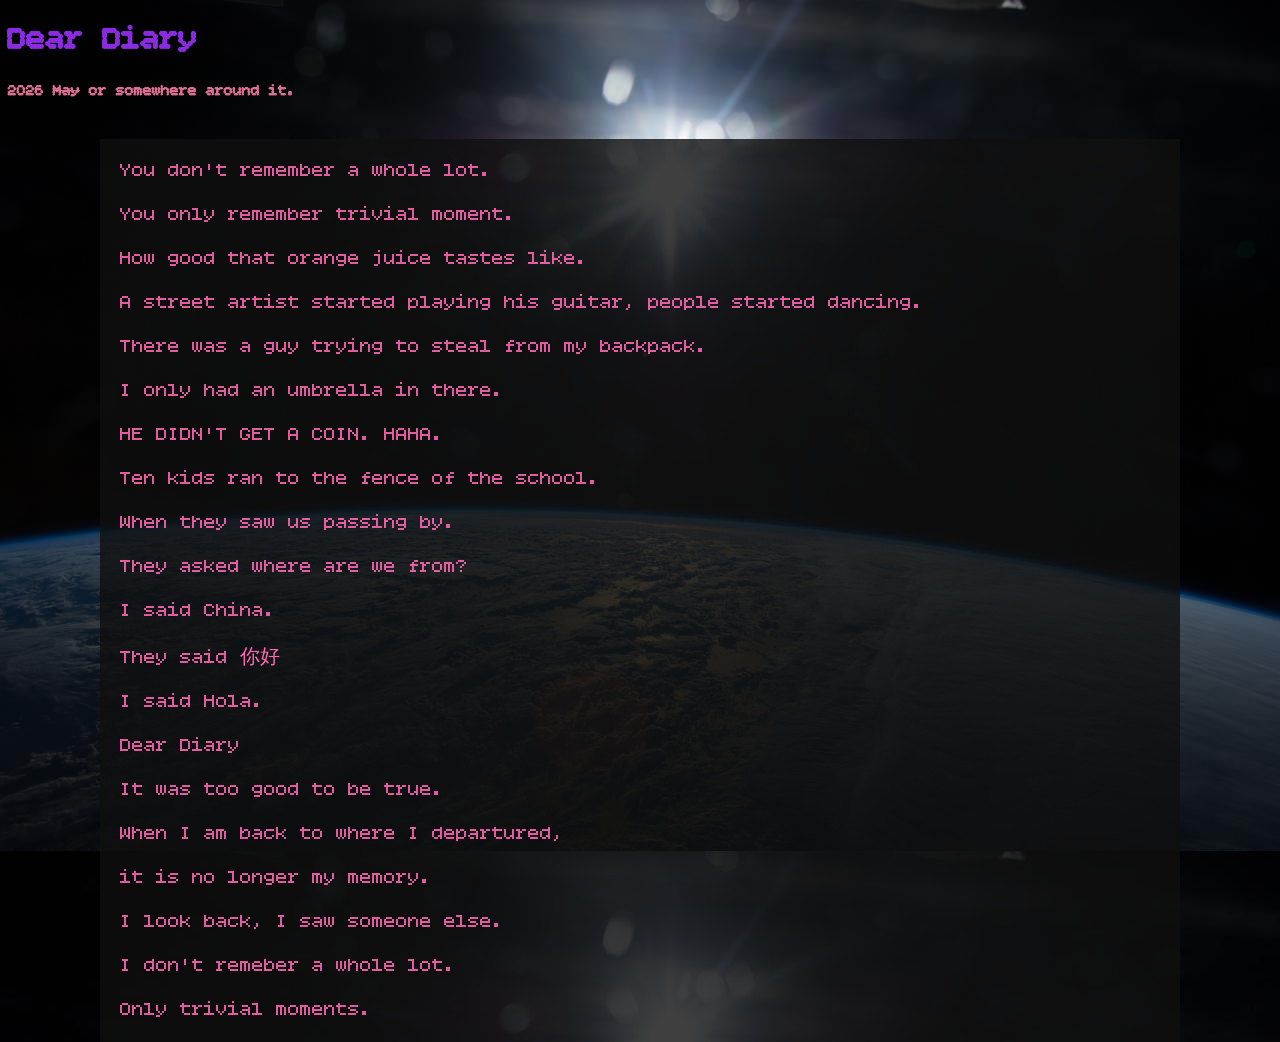
==== index.html @ c4a80efd "DearDiary" ====
<!doctype html>
<html lang="en">
    <head>
        <meta charset="UTF-8" />
        <link rel="stylesheet" type="text/css" href="./style.css" />
        <title>Web 3D Lyra Xiong</title>
    </head>
    <body>
        <h1>Dear Diary</h1>
        <h2>2026 <s>May</s> or somewhere around it.</h2>
        <p></p>
        <br />
        <div class="content">
            <p>You don't remember a whole lot.</p>
            <p>You only remember trivial moment.</p>
            <p>How good that orange juice tastes like.</p>
            <p>A street artist started playing his guitar, people started dancing.</p>
            <p>There was a guy trying to steal from my backpack.</p>
            <p>I only had an umbrella in there.</p>
            <p>HE DIDN'T GET A COIN. HAHA.</p>

            <p>Ten kids ran to the fence of the school.</p>
            <p>When they saw us passing by.</p>
            <p>They asked where are we from?</p>
            <p>I said China.</p>
            <p>They said 你好</p>
            <p>I said Hola.</p>
            <div class="DearDiary">
                <p>Dear Diary</p>
            </div>
            <p>It was too good to be true.</p>
            <p>When I am back to where I departured,</p>
            <p>it is no longer my memory.</p>
            <p>I look back, I saw someone else.</p>
            <p>I don't remeber a whole lot.</p>
            <p>Only trivial moments.</p>
        </div>
        <div class="link"></div>
    </body>
</html>
---- style.css ----
@import url('https://fonts.googleapis.com/css2?family=Bitcount+Single:wght@100..900&display=swap');

body {
  background-image: url(mainBG.jpg);
  /*background-size: auto;*/
  /*background-repeat: no-repeat;*/
  color: blueviolet;
  font-family: "Bitcount Single", system-ui;
  font-optical-sizing: auto;
  font-style: normal;
  /*background-size: cover;*/
}

a {
  color: palevioletred;
  position: relative;
  font-size: 30px;
  flex: 30%;
}

h1{
   text-align: left;
 position: relative;
  justify-content: center;
}

h2 {
  text-align: left;
  position: relative;
  font-size: 15px;
  color: palevioletred
}

div.content {
background-color:  rgba(16,16,16,0.8);
 padding-left: 20px;
 position: absolute;
 font-size: 25px;
 align-content: center;
 left: 100px;
 right: 100px;
 justify-content: center;
}

div.DearDiary{
  position: relative;
  color: blueviolet;
  align-content: left;
}

div.flex{
   justify-content: center;
  align-content: center;
    display: flex;
  text-align: center;
}

p{
  font-size: 20px;
  color: hotpink;

}

div.bgImg{
  position: fixed;
  z-index: -2;
  opacity: 30%;
  fill: blue;
}
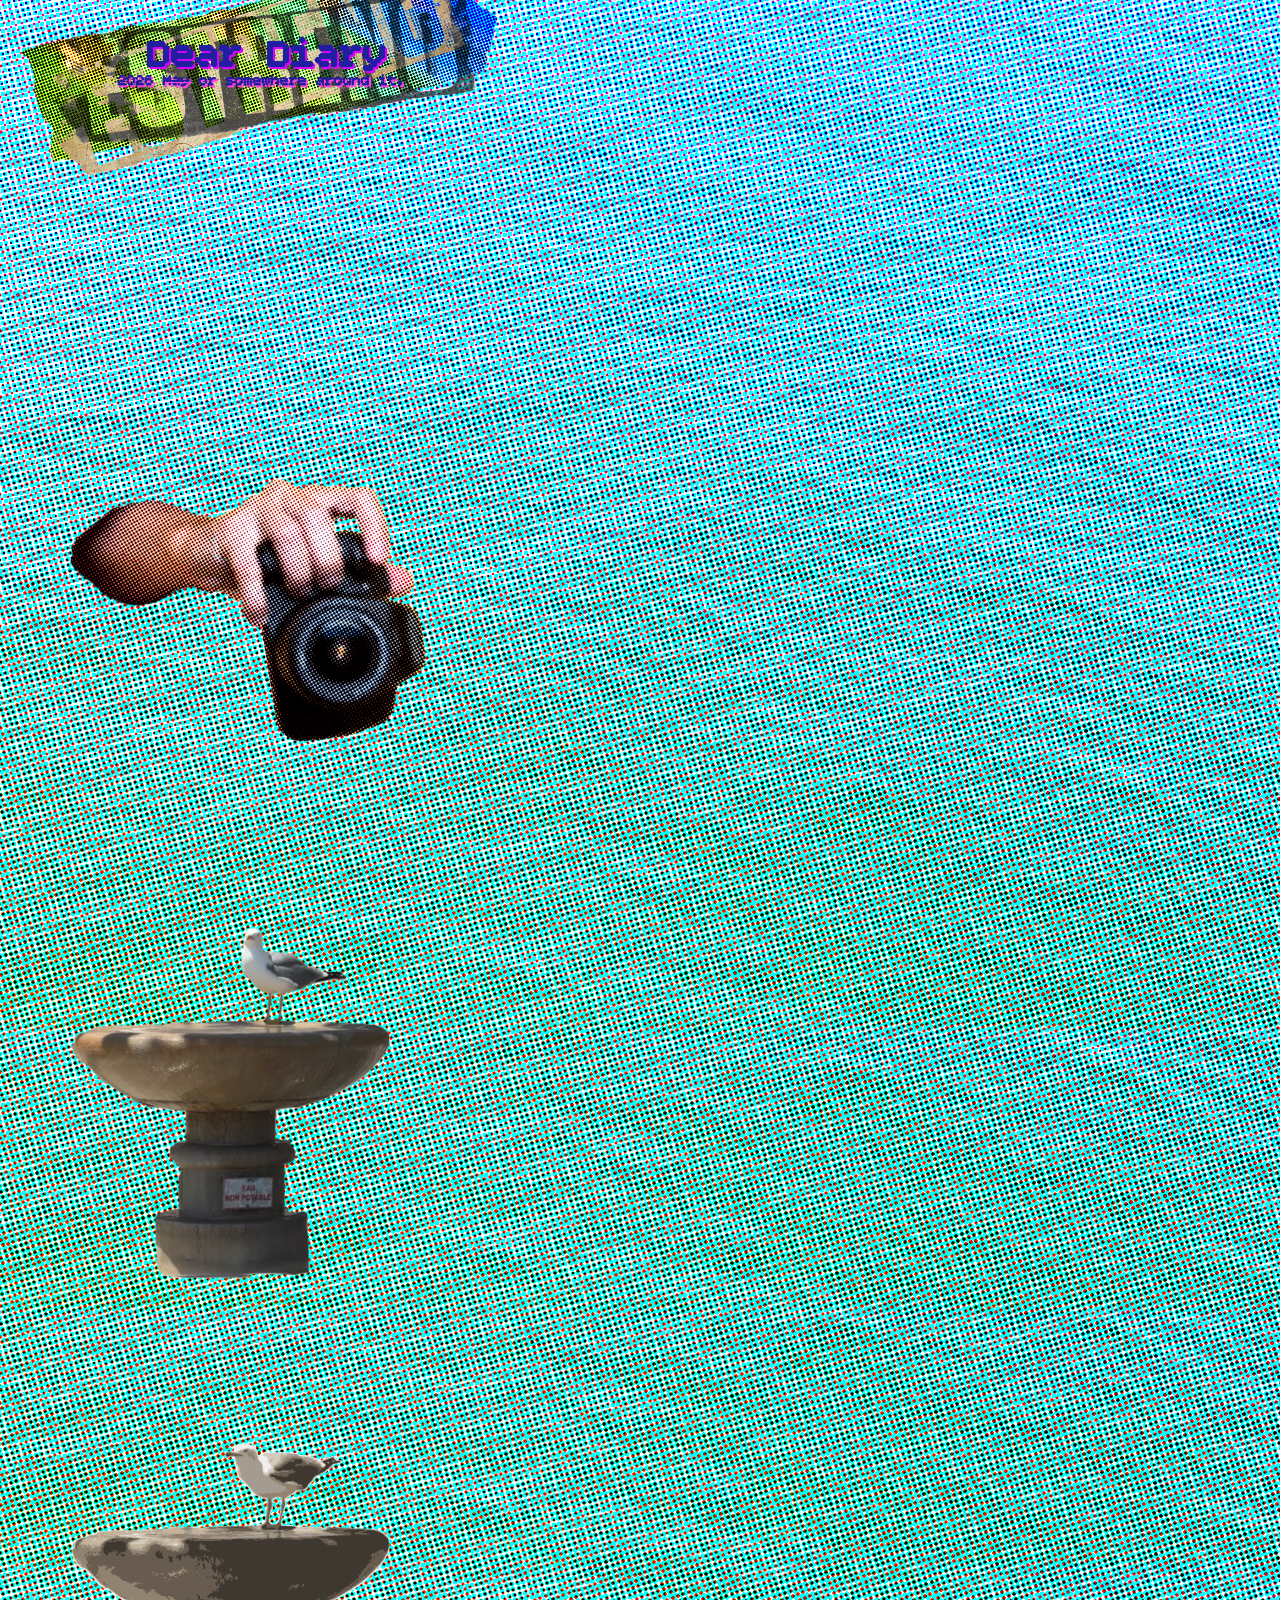
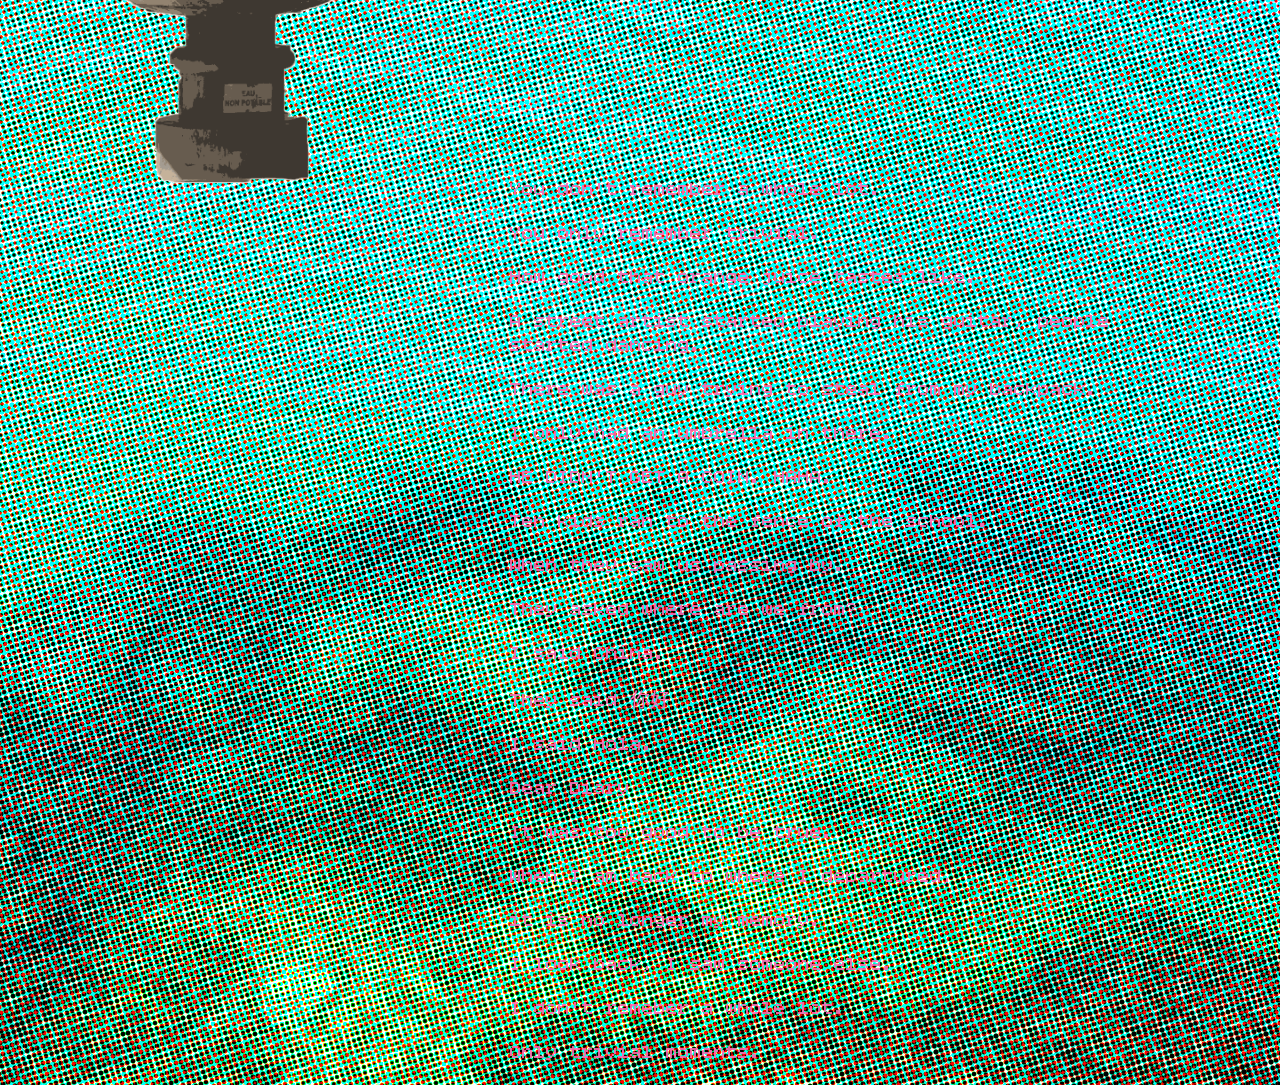
==== commit 78f808be: "UD" ====
--- a/index.html
+++ b/index.html
@@ -6,13 +6,31 @@
         <title>Web 3D Lyra Xiong</title>
     </head>
     <body>
+        <div class="TopTexture"></div>
         <h1>Dear Diary</h1>
+        <div class="Texture">
+            <img src="TextureUnderText.png" width="500px" alt="Texture" />
+        </div>
         <h2>2026 <s>May</s> or somewhere around it.</h2>
         <p></p>
+        <div class="container">
+        <div class="Camera">
+            <img class="initial" src="StillCamera.png" width="700px" alt="Initial Image" />
+            <img class="hover-image" src="Photos.gif" width="700px" alt="hover Image" />
+            <!--<img src="Photos.gif" width="800px" alt="Phototaking" />-->
+        </div>
+        </div> 
+        
+        <div class="countainer">
+        <div class="Seagul">
+            <img class="initial" src="Seagull.png" width="700px" alt="Initial Image" />
+            <img class="hover-image" src="Seagull.gif" width="700px" alt="hover Image" />
+            </div>
+        </div>
         <br />
         <div class="content">
             <p>You don't remember a whole lot.</p>
-            <p>You only remember trivial moment.</p>
+            <p>You only remember trivial.</p>
             <p>How good that orange juice tastes like.</p>
             <p>A street artist started playing his guitar, people started dancing.</p>
             <p>There was a guy trying to steal from my backpack.</p>
--- a/style.css
+++ b/style.css
@@ -1,14 +1,15 @@
 @import url('https://fonts.googleapis.com/css2?family=Bitcount+Single:wght@100..900&display=swap');
 
 body {
-  background-image: url(mainBG.jpg);
+  background-image: url(Background.png);
   /*background-size: auto;*/
-  /*background-repeat: no-repeat;*/
+  background-repeat: no-repeat;
   color: blueviolet;
   font-family: "Bitcount Single", system-ui;
   font-optical-sizing: auto;
   font-style: normal;
   /*background-size: cover;*/
+  background-position: center top;
 }
 
 a {
@@ -19,25 +20,53 @@
 }
 
 h1{
+  left: 140px;
+  top: 5px;
+  font-weight: bold;
+   color: #211ea1;
    text-align: left;
- position: relative;
+   position: relative;
+   text-shadow: 2px 2px #dd00ff;
   justify-content: center;
+  font-size: 40px;
+}
+
+div.Texture{
+  position: absolute;
+  top: -80px;
+  /*left: 0px;*/
+  z-index: -1;
+}
+
+div.Camera{
+  position: relative;
+  top: 80px;
+  left: -100px;
+}
+
+div.Seagul{
+    position: relative;
+  top: 80px;
+  left: -100px;
 }
 
 h2 {
+  left: 110px;
+  top: -30px;
   text-align: left;
   position: relative;
   font-size: 15px;
-  color: palevioletred
+  color: #211ea1;
+  text-shadow: 2px 2px #ff42de;
 }
 
 div.content {
-background-color:  rgba(16,16,16,0.8);
- padding-left: 20px;
+/*background-color:  rgba(16,16,16,0.8);*/
+ padding-left: 10px;
  position: absolute;
  font-size: 25px;
  align-content: center;
- left: 100px;
+ left: 500px;
  right: 100px;
  justify-content: center;
 }
@@ -48,12 +77,40 @@
   align-content: left;
 }
 
+.container .hover-image {
+    /*
+    width: 300px;
+    height: 300px;
+    */
+    display: none;
+    /*padding: 20px;*/
+}
+
+.container:hover .initial {
+    width: 300px;
+    height: 300px;
+    display: none;
+    /*padding: 20px;*/
+}
+
+.container:hover .hover-image {
+    /*
+    width: 300px;
+    height: 300px;
+    */
+    display: block;
+    /*padding: 20px;*/
+}
+
+
+/*
 div.flex{
    justify-content: center;
   align-content: center;
     display: flex;
   text-align: center;
 }
+*/
 
 p{
   font-size: 20px;
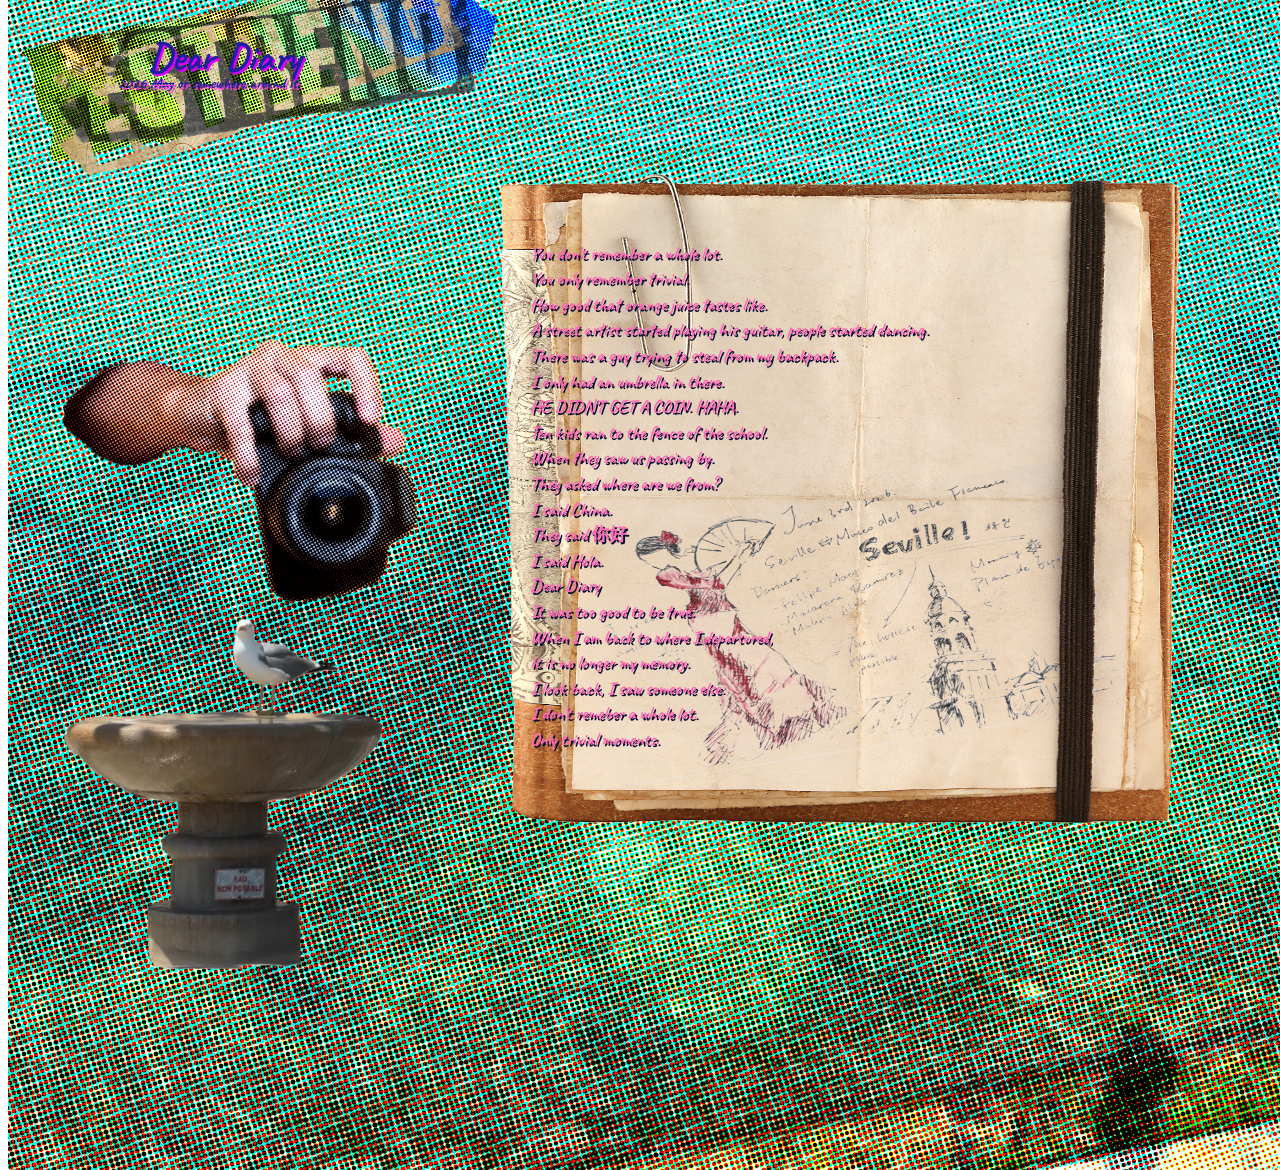
==== commit cc8559a8: "uodates" ====
--- a/index.html
+++ b/index.html
@@ -21,8 +21,8 @@
         </div>
         </div> 
         
-        <div class="countainer">
-        <div class="Seagul">
+        <div class="container">
+        <div class="Seagull">
             <img class="initial" src="Seagull.png" width="700px" alt="Initial Image" />
             <img class="hover-image" src="Seagull.gif" width="700px" alt="hover Image" />
             </div>
@@ -52,7 +52,13 @@
             <p>I look back, I saw someone else.</p>
             <p>I don't remeber a whole lot.</p>
             <p>Only trivial moments.</p>
+            <!--
+            <div class="imageBox">
+            <img src="NoteBook.png" width="800px" alt="notebook">
         </div>
+        -->
+            </div>
         <div class="link"></div>
+        <img src="Background.png" alt="backdround img" width="windowWidth" class="fix">
     </body>
 </html>
--- a/style.css
+++ b/style.css
@@ -1,15 +1,22 @@
-@import url('https://fonts.googleapis.com/css2?family=Bitcount+Single:wght@100..900&display=swap');
-
+@import url('https://fonts.googleapis.com/css2?family=Caveat:wght@400..700&display=swap');
 body {
-  background-image: url(Background.png);
+  /*background-image: url(Background.png);*/
   /*background-size: auto;*/
   background-repeat: no-repeat;
   color: blueviolet;
-  font-family: "Bitcount Single", system-ui;
+  font-family: "Caveat", cursive;
   font-optical-sizing: auto;
+  font-weight: weight;
   font-style: normal;
   /*background-size: cover;*/
   background-position: center top;
+}
+.fix{
+  position: absolute;
+  bottom: -30%;
+  /*left: 50%;*/
+  z-index: -2;
+  /*height: 100vh;*/
 }
 
 a {
@@ -39,14 +46,14 @@
 }
 
 div.Camera{
-  position: relative;
+  position: absolute;
   top: 80px;
   left: -100px;
 }
 
-div.Seagul{
-    position: relative;
-  top: 80px;
+div.Seagull{
+  position: absolute;
+  top: 500px;
   left: -100px;
 }
 
@@ -56,20 +63,41 @@
   text-align: left;
   position: relative;
   font-size: 15px;
+  font-weight: 80px;
   color: #211ea1;
   text-shadow: 2px 2px #ff42de;
 }
 
 div.content {
 /*background-color:  rgba(16,16,16,0.8);*/
- padding-left: 10px;
  position: absolute;
- font-size: 25px;
- align-content: center;
+  font-weight: bold;
+  /*color: black;*/
+ font-size: 40px;
+ /*align-content: center;*/
  left: 500px;
  right: 100px;
- justify-content: center;
+ /*justify-content: center;*/
+  background: url("NoteBook.png") center / 100% 100% no-repeat;
+  padding: 70px 60px 70px 30px;
+  box-sizing: border-box;
 }
+
+/*
+div.imageBox{
+    background-image: url(NoteBook.png);
+  position: fx;
+  z-index: -1;
+  top: -100px;
+ right: 100px;
+}
+*/
+
+.content {
+  background: url("YOUR-NOTEBOOK-IMAGE.png") center / 100% 100% no-repeat;
+  padding: 70px 60px 70px 100px;
+}
+
 
 div.DearDiary{
   position: relative;
@@ -113,8 +141,9 @@
 */
 
 p{
-  font-size: 20px;
+  font-size: 30px;
   color: hotpink;
+   text-shadow: 2px 2px #0b0a32;
 
 }
 
@@ -125,3 +154,22 @@
   fill: blue;
 }
 
+/*
+div.content {
+  height: 800px;
+  aspect-ratio: 975px / 1212px;
+  background-size: contain;
+  height: 800px;
+  padding: 70px 60px 400px 30px;
+  column-count: 2;
+  column-gap: 10px;
+}
+*/
+
+.content p {
+  
+  font-size: 18px;
+  line-height: 1.2;
+  margin: 0 0 4px;
+  break-inside: avoid;
+}
